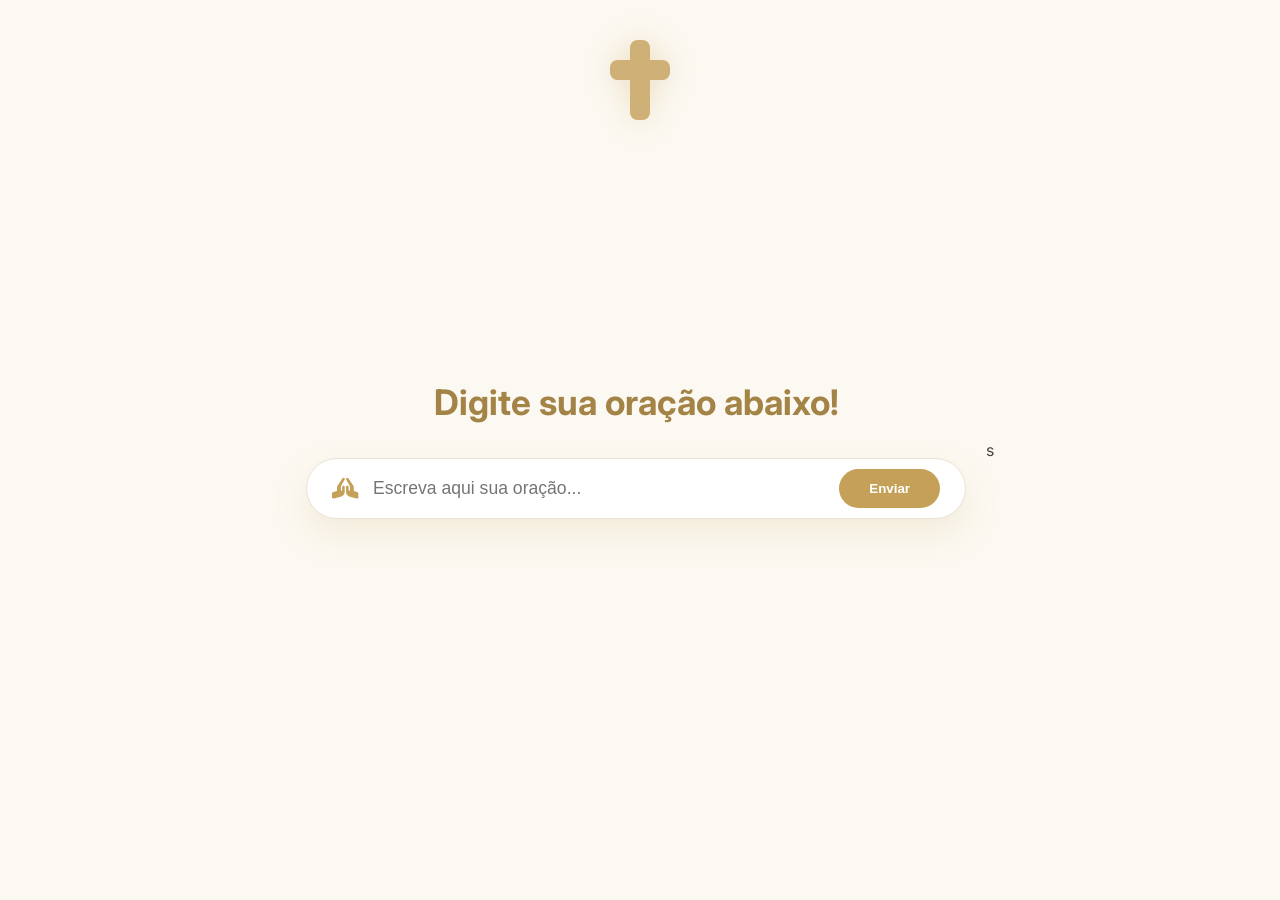
==== index.html @ c605e0de "Subindo projeto de orações" ====
<!DOCTYPE html>
<html lang="pt-BR">
<head>
    <meta charset="UTF-8">
    <meta name="viewport" content="width=device-width, initial-scale=1.0">
    <title>Orações | Momento de Fé</title>
    
    <link rel="stylesheet" href="style.css">
    <link rel="stylesheet" href="https://cdnjs.cloudflare.com/ajax/libs/font-awesome/6.4.0/css/all.min.css">
    <link href="https://fonts.googleapis.com/css2?family=Inter:wght@400;600;700&display=swap" rel="stylesheet">
</head>
<body>

    <div class="top-cross">
        <i class="fas fa-cross"></i>
    </div>

    <div class="main-container">
        <div class="search-header">
            <h1 class="search-title">Digite sua oração abaixo!</h1>
        </div>

        <div class="search-container">
            <form class="search-box" onsubmit="handleSearch(event)">
                <i class="fas fa-hands-praying search-icon"></i> 
                <input type="text" class="search-input" placeholder="Escreva aqui sua oração..." id="searchInput" autocomplete="off">
                <button type="submit" class="search-btn">
                    Enviar
                </button>
            </form>
        </div>
    </div>

    <script>
        function handleSearch(event) {
            event.preventDefault();
            const oracao = document.getElementById('searchInput').value;
            if(oracao.trim() !== "") {
                alert('Sua oração foi enviada com fé!');
                document.getElementById('searchInput').value = "";
            }
        }
    </script>
</body>
</html>s
---- style.css ----
:root {
    --bg-primary: #FCF9F2;
    --bg-secondary: #FFFFFF;
    --brand-gold: #C5A059;
    --brand-gold-dark: #A38446;
    --text-primary: #4A4439;
    --text-secondary: #8E8571;
    --border-color: #E8E2D5;
    --shadow-color: rgba(197, 160, 89, 0.15);
}

* {
    margin: 0;
    padding: 0;
    box-sizing: border-box;
}

body {
    background-color: var(--bg-primary);
    color: var(--text-primary);
    font-family: 'Inter', sans-serif;
    display: flex;
    justify-content: center;
    align-items: center;
    min-height: 100vh;
    overflow: hidden;
    position: relative;
}

/* Estilização da Cruz no Topo */
.top-cross {
    position: absolute;
    top: 40px; /* Distância do topo */
    left: 50%;
    transform: translateX(-50%);
    pointer-events: none; /* Deixa a cruz não clicável */
    user-select: none;    /* Impede de selecionar o ícone */
}

.top-cross .fa-cross {
    font-size: 5rem;
    color: var(--brand-gold);
    filter: drop-shadow(0 0 15px rgba(197, 160, 89, 0.4));
    opacity: 0.8;
}

.main-container {
    width: 100%;
    max-width: 700px;
    padding: 20px;
    text-align: center;
    z-index: 1;
    animation: fadeIn 1.5s ease-out;
}

.search-header .search-title {
    color: var(--brand-gold-dark);
    font-weight: 700;
    margin-bottom: 35px;
    font-size: 2.2rem;
}

.search-box {
    display: flex;
    align-items: center;
    background: var(--bg-secondary);
    border: 1px solid var(--border-color);
    border-radius: 50px;
    padding: 10px 25px;
    box-shadow: 0 15px 35px var(--shadow-color);
    transition: all 0.3s ease;
}

.search-box:focus-within {
    border-color: var(--brand-gold);
    transform: translateY(-3px);
    box-shadow: 0 15px 40px rgba(197, 160, 89, 0.25);
}

.search-icon {
    color: var(--brand-gold);
    margin-right: 15px;
    font-size: 1.3rem;
}

.search-input {
    border: none;
    outline: none;
    background: transparent;
    color: var(--text-primary);
    width: 100%;
    font-size: 1.1rem;
}

.search-btn {
    background: var(--brand-gold);
    color: white;
    border: none;
    border-radius: 25px;
    padding: 12px 30px;
    font-weight: 600;
    cursor: pointer;
    transition: all 0.3s ease;
    margin-left: 10px;
}

.search-btn:hover {
    background: var(--brand-gold-dark);
    box-shadow: 0 5px 15px rgba(163, 132, 70, 0.4);
}

@keyframes fadeIn {
    from { opacity: 0; transform: translateY(10px); }
    to { opacity: 1; transform: translateY(0); }
}
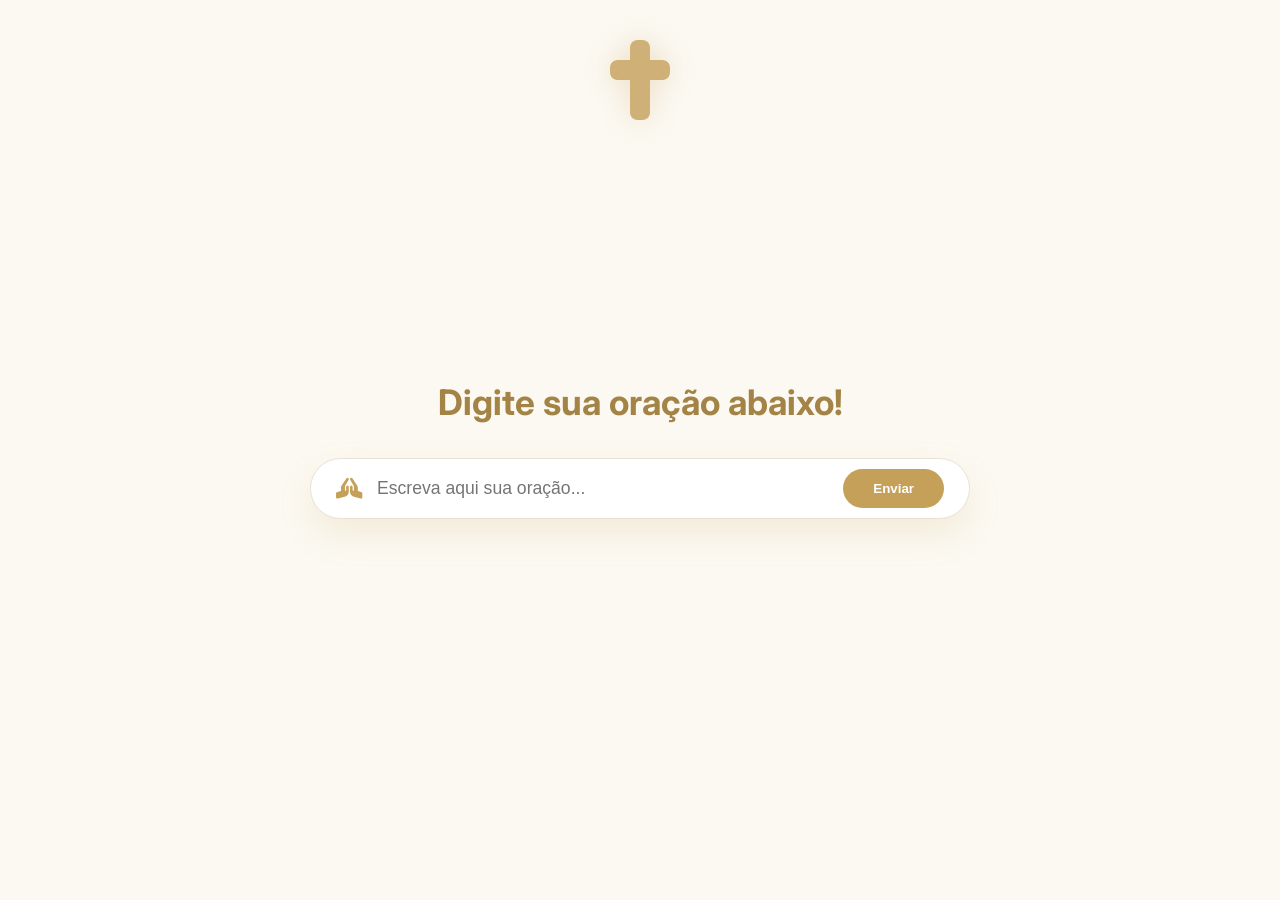
==== commit 2064bba0: "Update index.html" ====
--- a/index.html
+++ b/index.html
@@ -42,4 +42,4 @@
         }
     </script>
 </body>
-</html>s+</html>
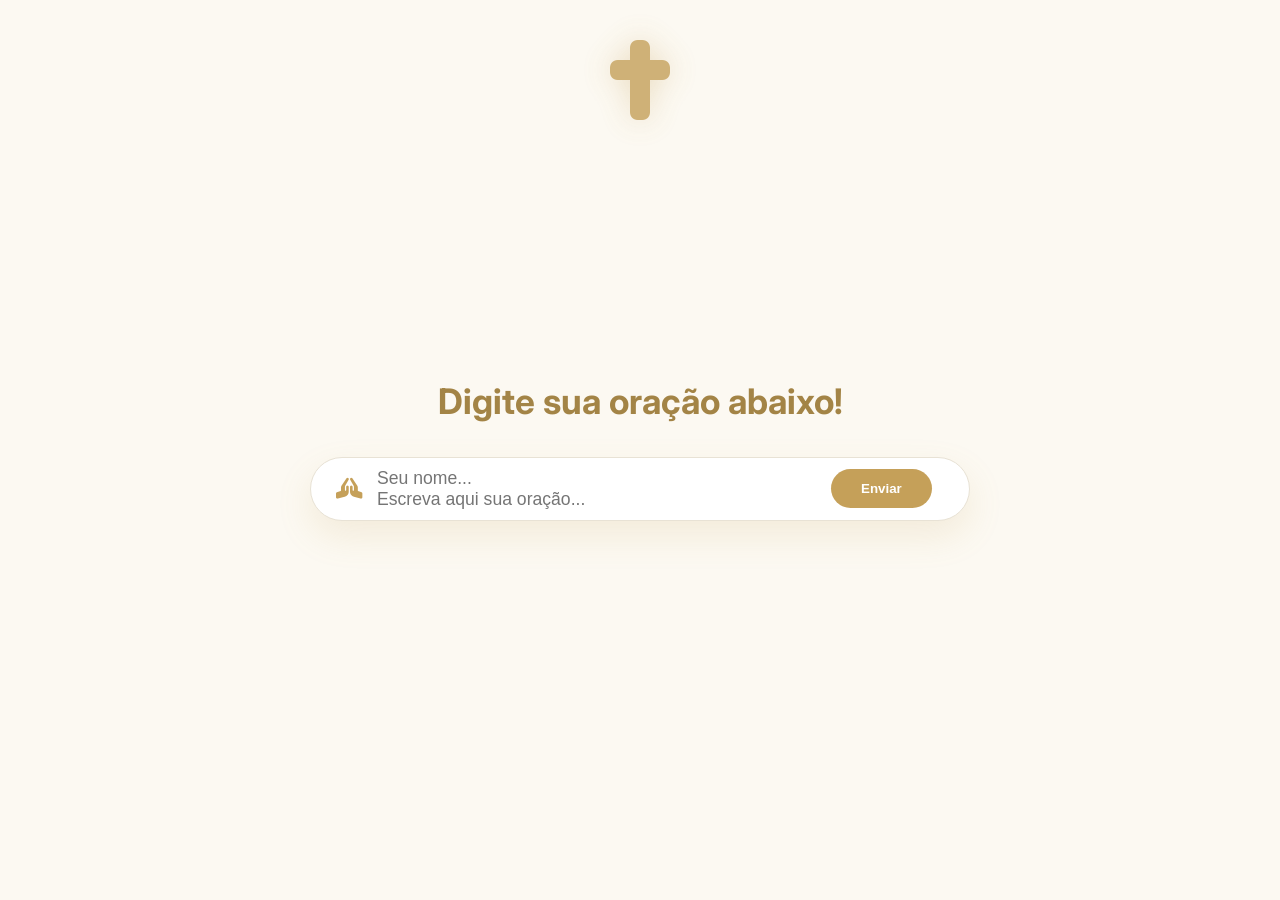
==== commit acd074de: "Adição do FastAPI" ====
--- a/index.html
+++ b/index.html
@@ -21,25 +21,48 @@
         </div>
 
         <div class="search-container">
-            <form class="search-box" onsubmit="handleSearch(event)">
-                <i class="fas fa-hands-praying search-icon"></i> 
-                <input type="text" class="search-input" placeholder="Escreva aqui sua oração..." id="searchInput" autocomplete="off">
-                <button type="submit" class="search-btn">
-                    Enviar
-                </button>
-            </form>
+<form class="search-box" onsubmit="handleSearch(event)">
+    <i class="fas fa-hands-praying search-icon"></i>
+    <div class="inputs">
+        <input type="text" class="search-input" placeholder="Seu nome..." id="nameInput" autocomplete="off">
+        <input type="text" class="search-input" placeholder="Escreva aqui sua oração..." id="searchInput" autocomplete="off">
+    </div>
+    <button type="submit" class="search-btn">Enviar</button>
+</form>
         </div>
     </div>
 
     <script>
-        function handleSearch(event) {
-            event.preventDefault();
-            const oracao = document.getElementById('searchInput').value;
-            if(oracao.trim() !== "") {
-                alert('Sua oração foi enviada com fé!');
-                document.getElementById('searchInput').value = "";
-            }
+        async function handleSearch(event) {
+    event.preventDefault();
+
+    const name = document.getElementById('nameInput').value.trim();
+    const prayer = document.getElementById('searchInput').value.trim();
+
+    if (name === "" || prayer === "") {
+        alert('Preencha seu nome e sua oração!');
+        return;
+    }
+
+    try {
+        const response = await fetch('http://127.0.0.1:8000/prayer', {
+            method: 'POST',
+            headers: { 'Content-Type': 'application/json' },
+            body: JSON.stringify({ name, prayer })
+        });
+
+        if (response.ok) {
+            alert('Sua oração foi enviada com fé! 🙏');
+            document.getElementById('nameInput').value = "";
+            document.getElementById('searchInput').value = "";
+        } else {
+            alert('Erro ao enviar, tente novamente.');
         }
+    } catch (error) {
+        alert('Não foi possível conectar ao servidor.');
+        console.error(error);
+    }
+}
     </script>
 </body>
-</html>
+</html>
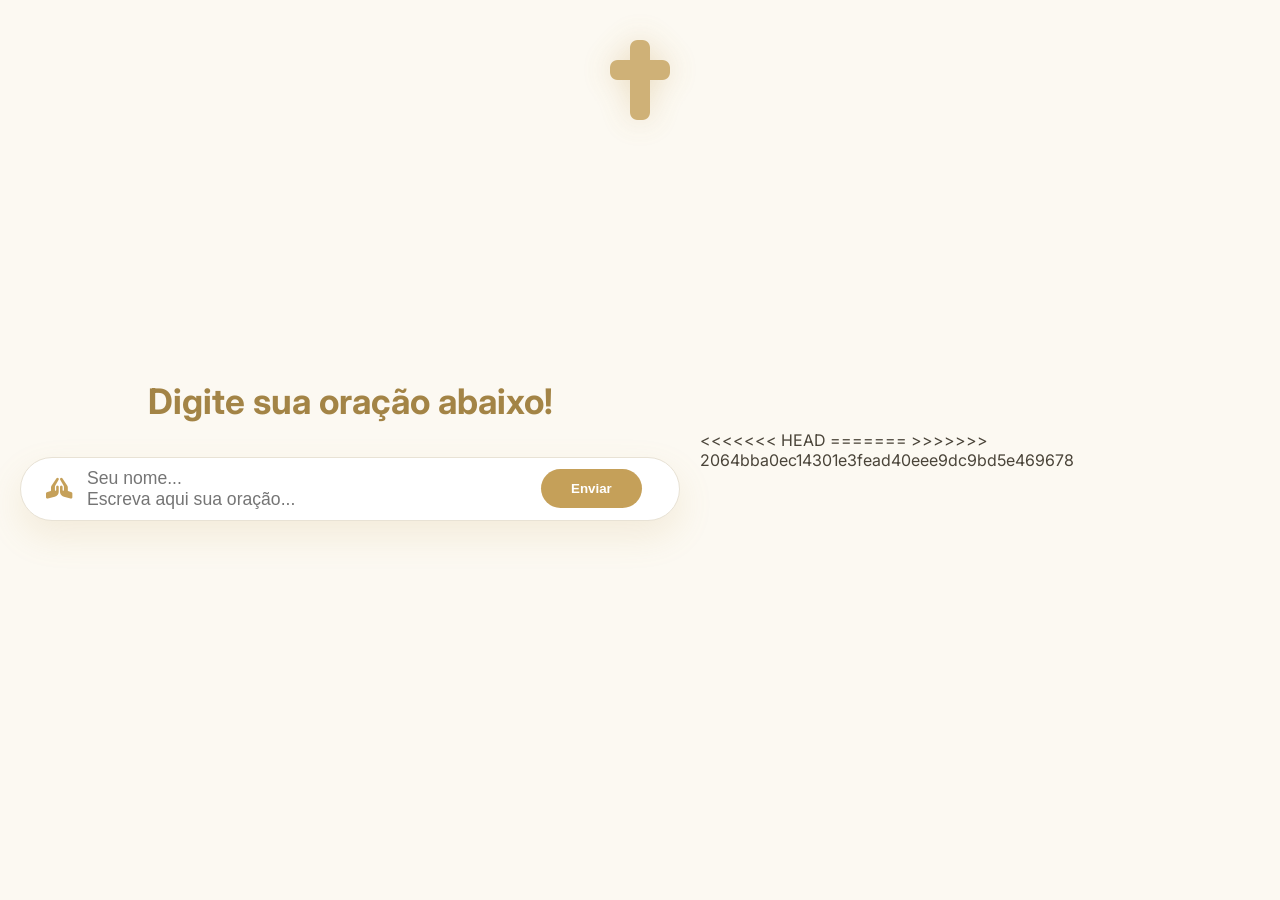
==== commit 1d3bc8bb: "Fix: resolvendo conflito no fechamento do html" ====
--- a/index.html
+++ b/index.html
@@ -65,4 +65,8 @@
 }
     </script>
 </body>
-</html>+<<<<<<< HEAD
+</html>
+=======
+</html>
+>>>>>>> 2064bba0ec14301e3fead40eee9dc9bd5e469678
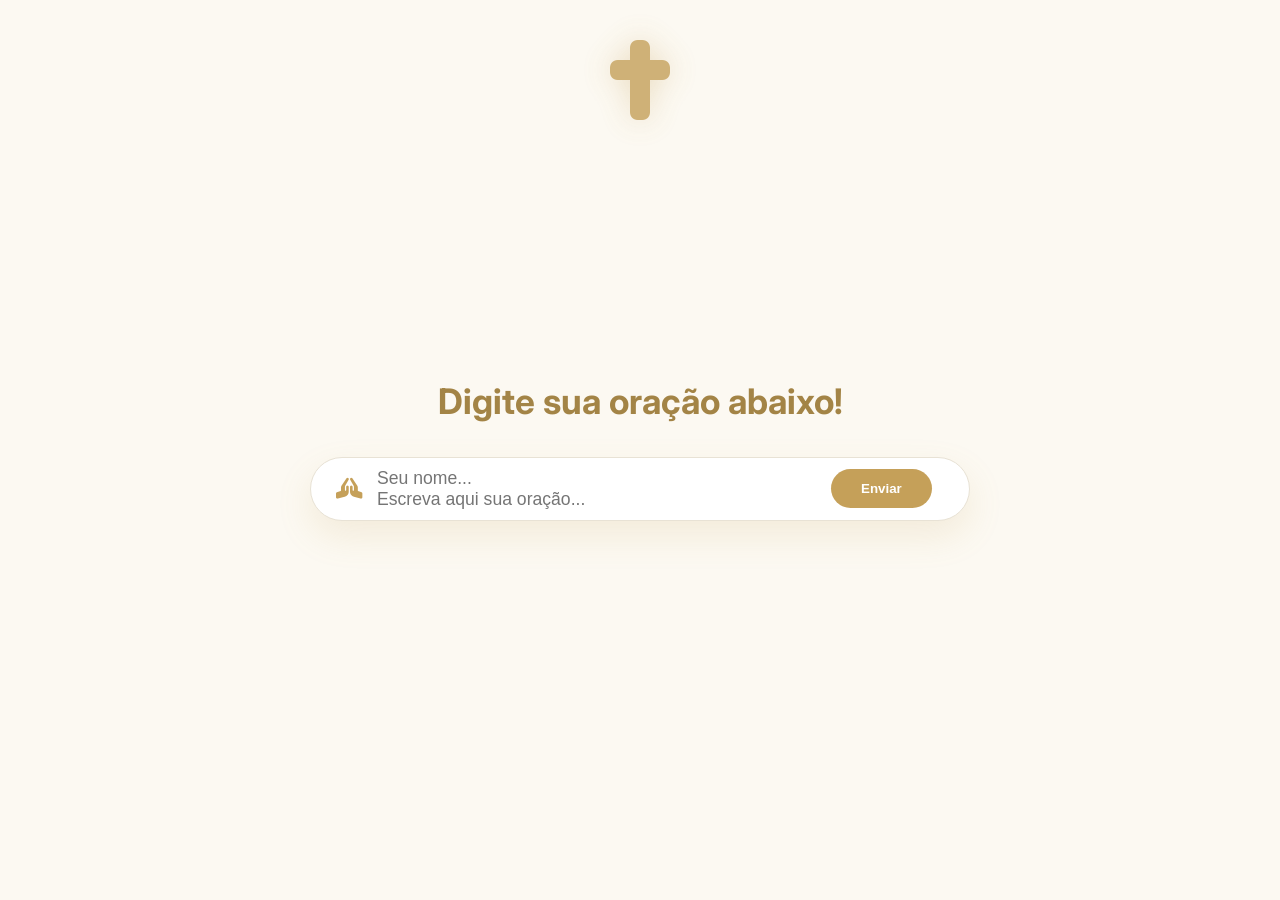
==== commit fa1ea69f: "Fix: resolvendo conflito no fechamento do html" ====
--- a/index.html
+++ b/index.html
@@ -65,8 +65,4 @@
 }
     </script>
 </body>
-<<<<<<< HEAD
-</html>
-=======
-</html>
->>>>>>> 2064bba0ec14301e3fead40eee9dc9bd5e469678
+</html>
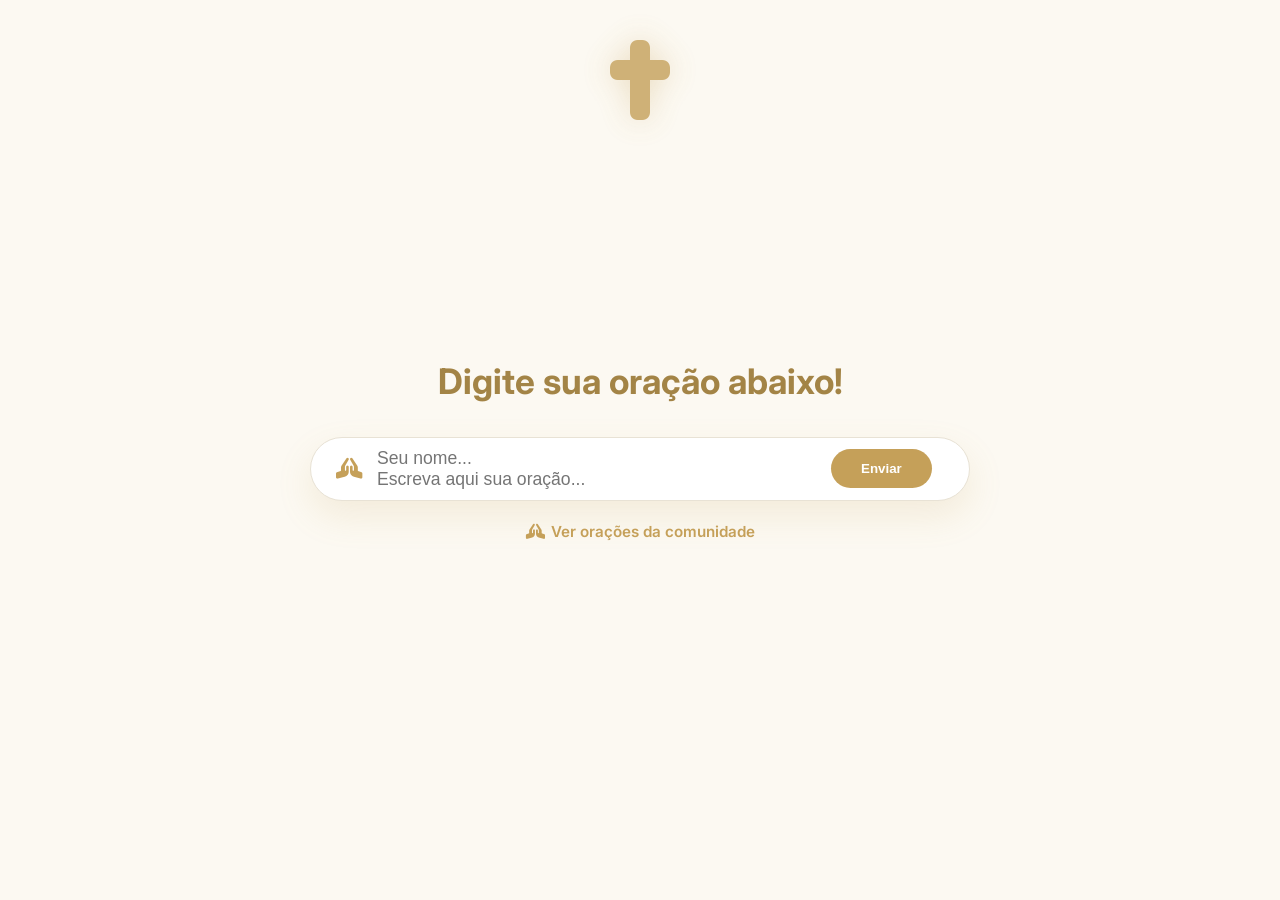
==== commit 8a33104b: "Update index.html" ====
--- a/index.html
+++ b/index.html
@@ -1,68 +1,74 @@
 <!DOCTYPE html>
 <html lang="pt-BR">
-<head>
-    <meta charset="UTF-8">
-    <meta name="viewport" content="width=device-width, initial-scale=1.0">
-    <title>Orações | Momento de Fé</title>
-    
-    <link rel="stylesheet" href="style.css">
-    <link rel="stylesheet" href="https://cdnjs.cloudflare.com/ajax/libs/font-awesome/6.4.0/css/all.min.css">
-    <link href="https://fonts.googleapis.com/css2?family=Inter:wght@400;600;700&display=swap" rel="stylesheet">
-</head>
-<body>
+    <head>
+        <meta charset="UTF-8">
+        <meta name="viewport" content="width=device-width, initial-scale=1.0">
+        <title>Orações | Momento de Fé</title>
 
-    <div class="top-cross">
-        <i class="fas fa-cross"></i>
-    </div>
+        <link rel="stylesheet" href="style.css">
+        <link rel="stylesheet" href="https://cdnjs.cloudflare.com/ajax/libs/font-awesome/6.4.0/css/all.min.css">
+        <link href="https://fonts.googleapis.com/css2?family=Inter:wght@400;600;700&display=swap" rel="stylesheet">
+    </head>
+    <body>
 
-    <div class="main-container">
-        <div class="search-header">
-            <h1 class="search-title">Digite sua oração abaixo!</h1>
+        <div class="top-cross">
+            <i class="fas fa-cross"></i>
         </div>
 
-        <div class="search-container">
-<form class="search-box" onsubmit="handleSearch(event)">
-    <i class="fas fa-hands-praying search-icon"></i>
-    <div class="inputs">
-        <input type="text" class="search-input" placeholder="Seu nome..." id="nameInput" autocomplete="off">
-        <input type="text" class="search-input" placeholder="Escreva aqui sua oração..." id="searchInput" autocomplete="off">
-    </div>
-    <button type="submit" class="search-btn">Enviar</button>
-</form>
+        <div class="main-container">
+            <div class="search-header">
+                <h1 class="search-title">Digite sua oração abaixo!</h1>
+            </div>
+
+            <div class="search-container">
+                <form class="search-box" onsubmit="handleSearch(event)">
+                    <i class="fas fa-hands-praying search-icon"></i>
+                    <div class="inputs">
+                        <input type="text" class="search-input" placeholder="Seu nome..." id="nameInput" autocomplete="off">
+                        <input type="text" class="search-input" placeholder="Escreva aqui sua oração..." id="searchInput" autocomplete="off">
+                    </div>
+                    <button type="submit" class="search-btn">Enviar</button>
+                </form>
+            </div>
+
+            <div style="text-align: center; margin-top: 20px;">
+                <a href="prayers.html" style="color: var(--brand-gold); font-weight: 600; text-decoration: none; font-size: 0.95rem;">
+                    <i class="fas fa-hands-praying" style="margin-right: 6px;"></i>Ver orações da comunidade
+                </a>
+            </div>
         </div>
-    </div>
 
-    <script>
-        async function handleSearch(event) {
-    event.preventDefault();
+        <script>
+            async function handleSearch(event) {
+                event.preventDefault();
 
-    const name = document.getElementById('nameInput').value.trim();
-    const prayer = document.getElementById('searchInput').value.trim();
+                const name = document.getElementById('nameInput').value.trim();
+                const prayer = document.getElementById('searchInput').value.trim();
 
-    if (name === "" || prayer === "") {
-        alert('Preencha seu nome e sua oração!');
-        return;
-    }
+                if (name === "" || prayer === "") {
+                    alert('Preencha seu nome e sua oração!');
+                    return;
+                }
 
-    try {
-        const response = await fetch('http://127.0.0.1:8000/prayer', {
-            method: 'POST',
-            headers: { 'Content-Type': 'application/json' },
-            body: JSON.stringify({ name, prayer })
-        });
+                try {
+                    const response = await fetch('https://project-prayer.onrender.com/prayer', {
+                        method: 'POST',
+                        headers: { 'Content-Type': 'application/json' },
+                        body: JSON.stringify({ name, prayer })
+                    });
 
-        if (response.ok) {
-            alert('Sua oração foi enviada com fé! 🙏');
-            document.getElementById('nameInput').value = "";
-            document.getElementById('searchInput').value = "";
-        } else {
-            alert('Erro ao enviar, tente novamente.');
-        }
-    } catch (error) {
-        alert('Não foi possível conectar ao servidor.');
-        console.error(error);
-    }
-}
-    </script>
-</body>
-</html>+                    if (response.ok) {
+                        alert('Sua oração foi enviada com fé! 🙏');
+                        document.getElementById('nameInput').value = "";
+                        document.getElementById('searchInput').value = "";
+                    } else {
+                        alert('Erro ao enviar, tente novamente.');
+                    }
+                } catch (error) {
+                    alert('Não foi possível conectar ao servidor.');
+                    console.error(error);
+                }
+            }
+        </script>
+    </body>
+</html>
